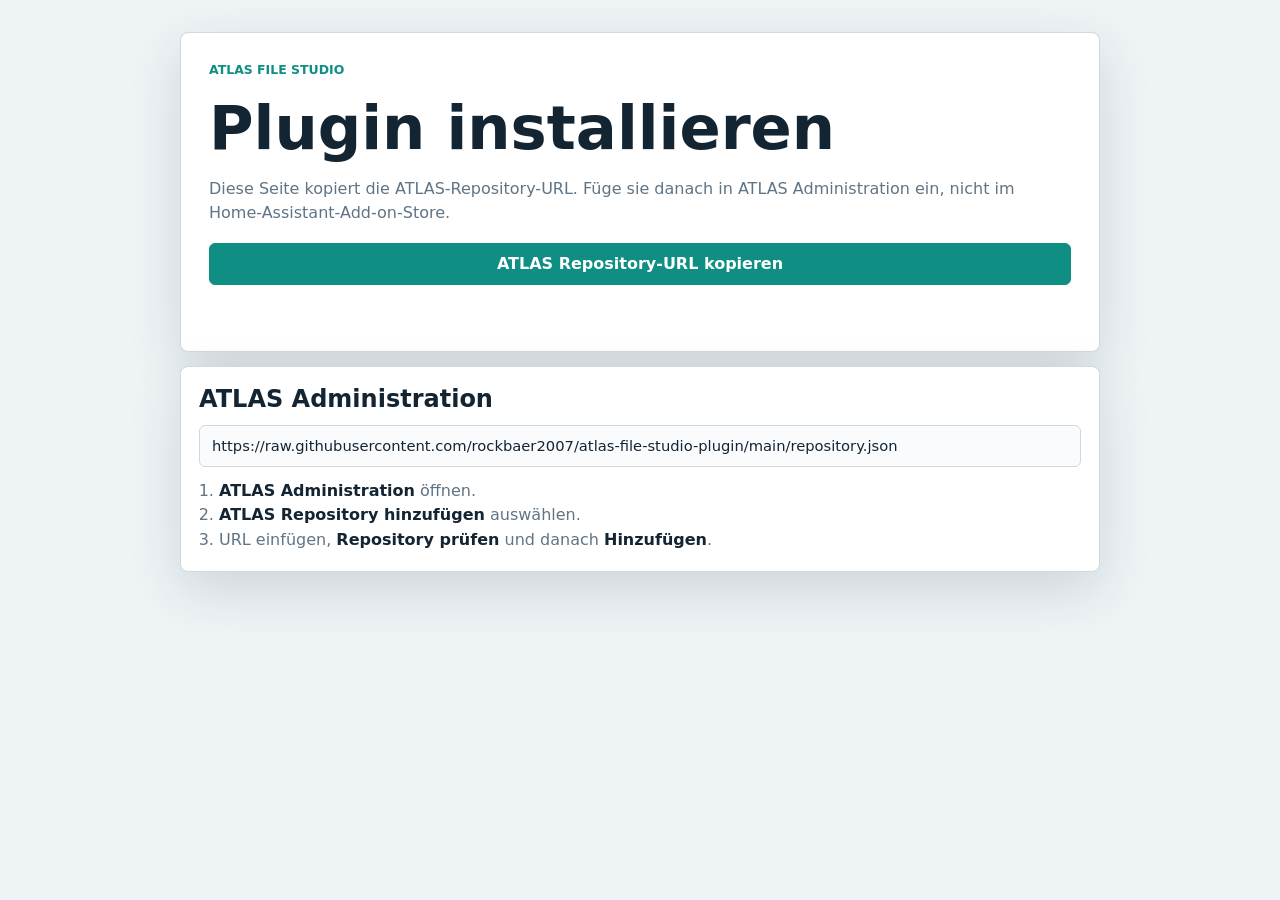
==== install.html @ 95366412 "Initial ATLAS File Studio plugin" ====
<!doctype html>
<html lang="de">
  <head>
    <meta charset="utf-8">
    <meta name="viewport" content="width=device-width, initial-scale=1">
    <title>ATLAS File Studio installieren</title>
    <style>
      :root {
        color-scheme: light dark;
        --bg: #eef4f6;
        --panel: #ffffff;
        --text: #132432;
        --muted: #607485;
        --border: #ccd9df;
        --accent: #0f8f83;
        --shadow: rgb(15 23 42 / 14%);
      }

      * {
        box-sizing: border-box;
      }

      body {
        margin: 0;
        min-height: 100vh;
        background: var(--bg);
        color: var(--text);
        font-family: Inter, ui-sans-serif, system-ui, -apple-system, BlinkMacSystemFont, "Segoe UI", sans-serif;
      }

      main {
        width: min(920px, calc(100vw - 32px));
        margin: 0 auto;
        padding: 32px 0;
      }

      .hero,
      .panel {
        border: 1px solid var(--border);
        border-radius: 8px;
        background: var(--panel);
        box-shadow: 0 18px 54px var(--shadow);
      }

      .hero {
        display: grid;
        gap: 18px;
        padding: 28px;
      }

      .eyebrow {
        margin: 0;
        color: var(--accent);
        font-size: 0.78rem;
        font-weight: 900;
        letter-spacing: 0;
        text-transform: uppercase;
      }

      h1,
      h2,
      p {
        margin: 0;
      }

      h1 {
        font-size: clamp(2rem, 5vw, 3.8rem);
        line-height: 1;
      }

      p {
        color: var(--muted);
        line-height: 1.5;
      }

      button {
        display: inline-flex;
        align-items: center;
        justify-content: center;
        min-height: 42px;
        border: 1px solid var(--accent);
        border-radius: 6px;
        background: var(--accent);
        color: #ffffff;
        padding: 9px 14px;
        font: inherit;
        font-weight: 800;
        cursor: pointer;
      }

      .panel {
        display: grid;
        gap: 12px;
        margin-top: 14px;
        padding: 18px;
      }

      .url-box {
        width: 100%;
        min-height: 42px;
        border: 1px solid var(--border);
        border-radius: 6px;
        background: color-mix(in srgb, var(--panel), var(--bg) 35%);
        color: var(--text);
        padding: 10px 12px;
        font: inherit;
        font-size: 0.92rem;
      }

      .steps {
        margin: 0;
        padding-left: 20px;
        color: var(--muted);
        line-height: 1.55;
      }

      .steps strong {
        color: var(--text);
      }

      .status {
        min-height: 20px;
        color: var(--accent);
        font-size: 0.9rem;
        font-weight: 800;
      }

      @media (prefers-color-scheme: dark) {
        :root {
          --bg: #0e1214;
          --panel: #171d20;
          --text: #f4f8fa;
          --muted: #a9bac4;
          --border: #303c42;
          --accent: #2dd4bf;
          --shadow: rgb(0 0 0 / 40%);
        }
      }
    </style>
  </head>
  <body>
    <main>
      <section class="hero">
        <p class="eyebrow">ATLAS File Studio</p>
        <h1>Plugin installieren</h1>
        <p>
          Diese Seite kopiert die ATLAS-Repository-URL. Füge sie danach in
          ATLAS Administration ein, nicht im Home-Assistant-Add-on-Store.
        </p>
        <button id="install-atlas-repository" type="button">
          ATLAS Repository-URL kopieren
        </button>
        <output id="install-status" class="status" aria-live="polite"></output>
      </section>

      <section class="panel">
        <h2>ATLAS Administration</h2>
        <input id="repository-url" class="url-box" value="https://raw.githubusercontent.com/rockbaer2007/atlas-file-studio-plugin/main/repository.json" readonly>
        <ol class="steps">
          <li><strong>ATLAS Administration</strong> öffnen.</li>
          <li><strong>ATLAS Repository hinzufügen</strong> auswählen.</li>
          <li>URL einfügen, <strong>Repository prüfen</strong> und danach <strong>Hinzufügen</strong>.</li>
        </ol>
      </section>
    </main>
    <script>
      const repositoryUrl = document.querySelector("#repository-url");
      const installButton = document.querySelector("#install-atlas-repository");
      const installStatus = document.querySelector("#install-status");

      async function copyRepositoryUrl() {
        try {
          await navigator.clipboard.writeText(repositoryUrl.value);
          installStatus.textContent = "Repository-URL kopiert. In ATLAS Administration einfügen.";
        } catch {
          repositoryUrl.select();
          installStatus.textContent = "Kopieren nicht möglich. Repository-URL ist unten markiert.";
        }
      }

      installButton.addEventListener("click", () => {
        void copyRepositoryUrl();
      });

      repositoryUrl.addEventListener("click", () => {
        repositoryUrl.select();
      });
    </script>
  </body>
</html>
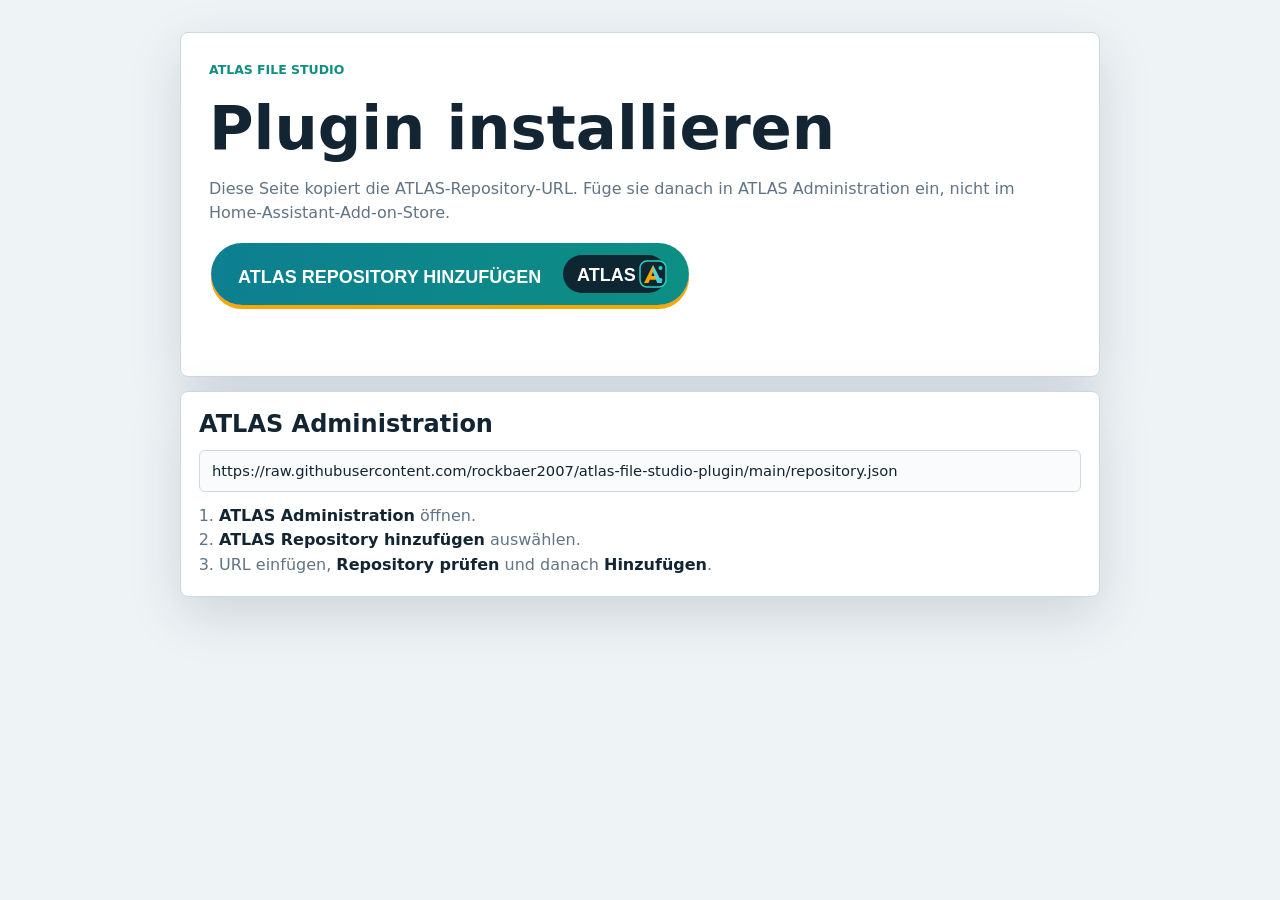
==== commit d6a309c5: "Add ATLAS repository button to File Studio page" ====
--- a/install.html
+++ b/install.html
@@ -73,19 +73,27 @@
         line-height: 1.5;
       }
 
-      button {
+      .actions {
+        display: grid;
+        gap: 8px;
+      }
+
+      .atlas-repository-button {
         display: inline-flex;
         align-items: center;
         justify-content: center;
-        min-height: 42px;
-        border: 1px solid var(--accent);
-        border-radius: 6px;
-        background: var(--accent);
-        color: #ffffff;
-        padding: 9px 14px;
-        font: inherit;
-        font-weight: 800;
+        width: min(482px, 100%);
+        border: 0;
+        border-radius: 31px;
+        background: transparent;
+        padding: 0;
         cursor: pointer;
+      }
+
+      .atlas-repository-button img {
+        display: block;
+        width: 100%;
+        height: auto;
       }
 
       .panel {
@@ -147,9 +155,11 @@
           Diese Seite kopiert die ATLAS-Repository-URL. Füge sie danach in
           ATLAS Administration ein, nicht im Home-Assistant-Add-on-Store.
         </p>
-        <button id="install-atlas-repository" type="button">
-          ATLAS Repository-URL kopieren
-        </button>
+        <div class="actions">
+          <button id="install-atlas-repository" class="atlas-repository-button" type="button" aria-label="ATLAS Repository hinzufügen">
+            <img src="assets/atlas-repository-button.svg" alt="">
+          </button>
+        </div>
         <output id="install-status" class="status" aria-live="polite"></output>
       </section>
 
